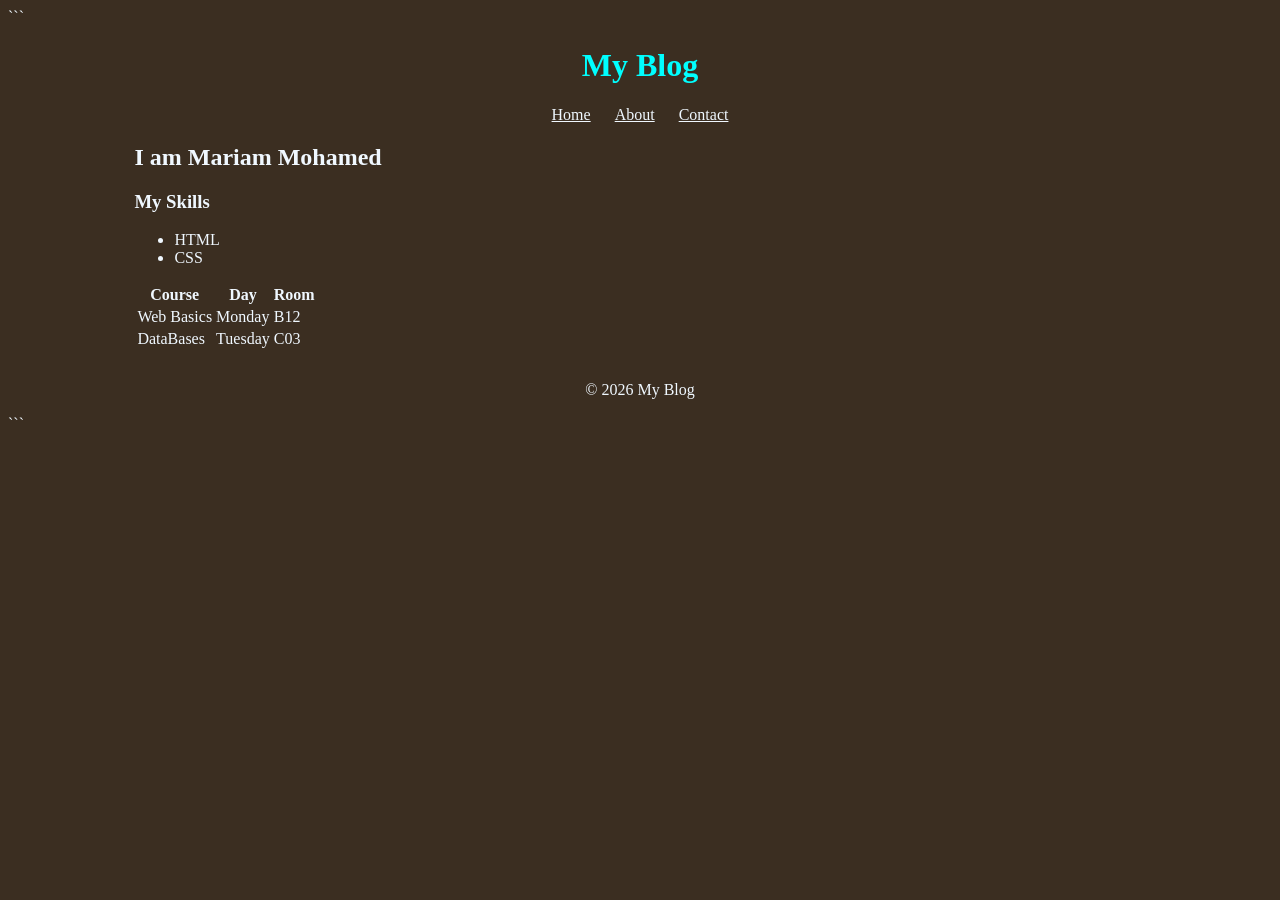
==== index.html @ 4aaa9b58 "Initial commit" ====
<!DOCTYPE html>

<html lang="en">
<head>
    <meta charset="UTF-8">
    <meta name="viewport" content="width=device-width, initial-scale=1.0">
    <title>My Blog</title>
    <link rel="stylesheet" href="css/Stylesheet.css">
</head>

<body>

```
<header>
    <h1>My Blog</h1>

    <nav>
        <a href="index.html">Home</a>
        <a href="about.html">About</a>
        <a href="contact.html">Contact</a>
    </nav>
</header>

<main>
<h2>I am Mariam Mohamed</h2>
    <h3>My Skills</h3>

    <ul>
        <li>HTML</li>
        <li>CSS</li>
    </ul>

    <table>
        <thead>
            <tr>
                <th>Course</th>
                <th>Day</th>
                <th>Room</th>
            </tr>
        </thead>

        <tbody>
            <tr>
                <td>Web Basics</td>
                <td>Monday</td>
                <td>B12</td>
            </tr>

            <tr>
                <td>DataBases</td>
                <td>Tuesday</td>
                <td>C03</td>
            </tr>
        </tbody>
    </table>
</main>

<footer>
    <p>&copy; 2026 My Blog</p>
</footer>
```

</body>
</html>
---- css/Stylesheet.css ----
h1 {
color: rgb(0, 255, 255);
width: 100%;
text-align: center;
}

body {
background-color: rgb(59, 46, 33);
color: aliceblue;
}

nav {
text-align: center;
}

nav a {
color: aliceblue;
margin: 10px;
}

main {
width: 80%;
margin: auto;
}

input, select, textarea {
margin-top: 5px;
padding: 5px;
}

fieldset {
margin-top: 15px;
}

button {
padding: 8px 15px;
}

footer {
text-align: center;
margin-top: 30px;
}
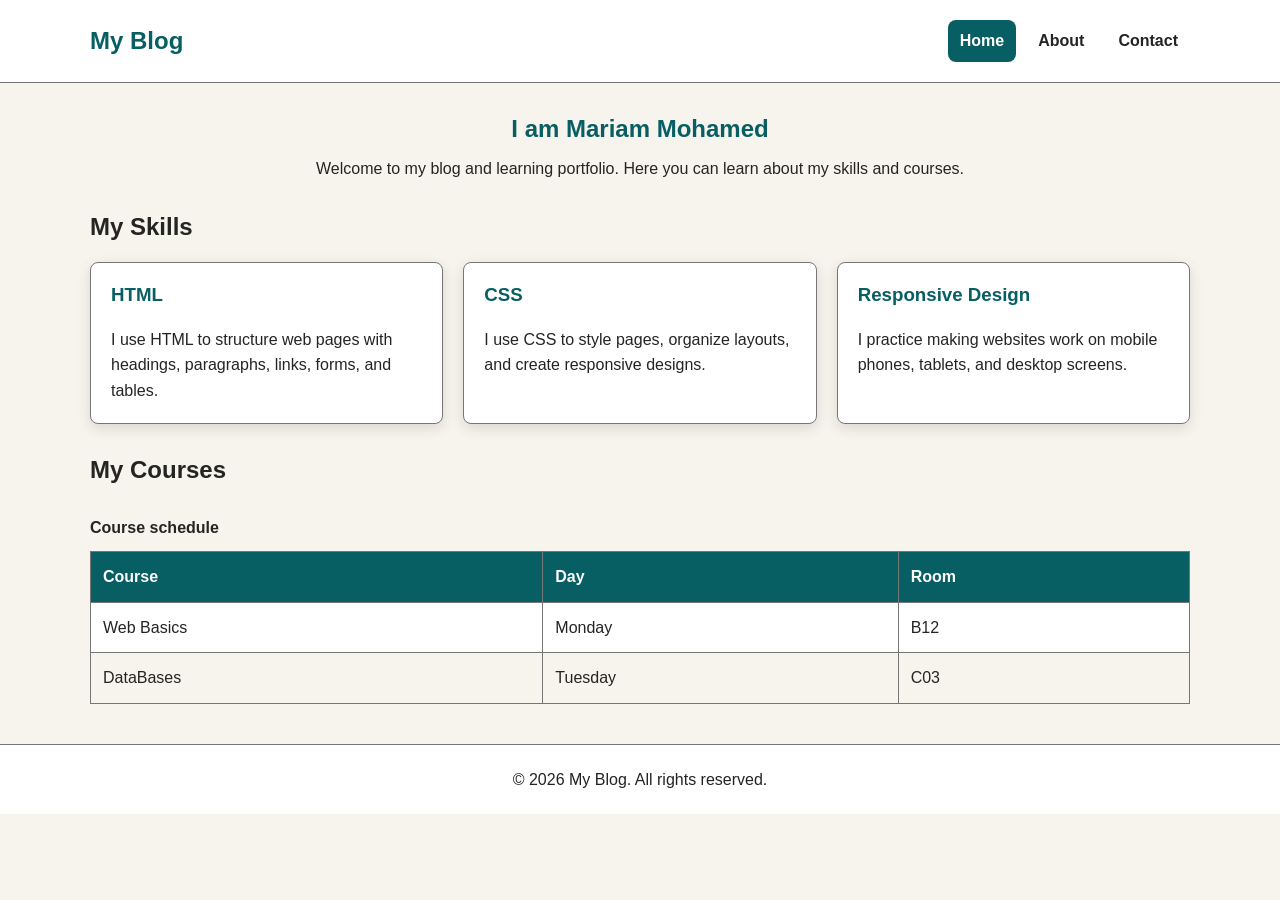
==== commit a7b747ee: "Assigment2" ====
--- a/index.html
+++ b/index.html
@@ -1,64 +1,88 @@
 <!DOCTYPE html>
-
 <html lang="en">
 <head>
     <meta charset="UTF-8">
     <meta name="viewport" content="width=device-width, initial-scale=1.0">
-    <title>My Blog</title>
+    <meta name="description" content="Mariam Mohamed's personal blog and learning portfolio.">
+    <title>My Blog | Home</title>
     <link rel="stylesheet" href="css/Stylesheet.css">
 </head>
-
 <body>
 
-```
-<header>
-    <h1>My Blog</h1>
+    <header class="site-header">
+        <div class="container header-content">
+            <a class="site-logo" href="index.html">My Blog</a>
 
-    <nav>
-        <a href="index.html">Home</a>
-        <a href="about.html">About</a>
-        <a href="contact.html">Contact</a>
-    </nav>
-</header>
+            <nav aria-label="Main navigation">
+                <ul>
+                    <li><a href="index.html" aria-current="page">Home</a></li>
+                    <li><a href="about.html">About</a></li>
+                    <li><a href="contact.html">Contact</a></li>
+                </ul>
+            </nav>
+        </div>
+    </header>
 
-<main>
-<h2>I am Mariam Mohamed</h2>
-    <h3>My Skills</h3>
+    <main>
+        <section class="page-intro">
+            <h1>I am Mariam Mohamed</h1>
+            <p>Welcome to my blog and learning portfolio. Here you can learn about my skills and courses.</p>
+        </section>
 
-    <ul>
-        <li>HTML</li>
-        <li>CSS</li>
-    </ul>
+        <section class="section" aria-labelledby="skills-heading">
+            <h2 id="skills-heading">My Skills</h2>
 
-    <table>
-        <thead>
-            <tr>
-                <th>Course</th>
-                <th>Day</th>
-                <th>Room</th>
-            </tr>
-        </thead>
+            <div class="card-grid">
+                <article class="card">
+                    <h3>HTML</h3>
+                    <p>I use HTML to structure web pages with headings, paragraphs, links, forms, and tables.</p>
+                </article>
 
-        <tbody>
-            <tr>
-                <td>Web Basics</td>
-                <td>Monday</td>
-                <td>B12</td>
-            </tr>
+                <article class="card">
+                    <h3>CSS</h3>
+                    <p>I use CSS to style pages, organize layouts, and create responsive designs.</p>
+                </article>
 
-            <tr>
-                <td>DataBases</td>
-                <td>Tuesday</td>
-                <td>C03</td>
-            </tr>
-        </tbody>
-    </table>
-</main>
+                <article class="card">
+                    <h3>Responsive Design</h3>
+                    <p>I practice making websites work on mobile phones, tablets, and desktop screens.</p>
+                </article>
+            </div>
+        </section>
 
-<footer>
-    <p>&copy; 2026 My Blog</p>
-</footer>
-```
+        <section class="section" aria-labelledby="courses-heading">
+            <h2 id="courses-heading">My Courses</h2>
+
+            <div class="table-wrapper">
+                <table>
+                    <caption>Course schedule</caption>
+                    <thead>
+                        <tr>
+                            <th scope="col">Course</th>
+                            <th scope="col">Day</th>
+                            <th scope="col">Room</th>
+                        </tr>
+                    </thead>
+                    <tbody>
+                        <tr>
+                            <td>Web Basics</td>
+                            <td>Monday</td>
+                            <td>B12</td>
+                        </tr>
+                        <tr>
+                            <td>DataBases</td>
+                            <td>Tuesday</td>
+                            <td>C03</td>
+                        </tr>
+                    </tbody>
+                </table>
+            </div>
+        </section>
+    </main>
+
+    <footer>
+        <p>&copy; 2026 My Blog. All rights reserved.</p>
+    </footer>
 
 </body>
-</html>
+</html>
--- a/css/Stylesheet.css
+++ b/css/Stylesheet.css
@@ -1,42 +1,531 @@
+
+:root {
+    --primary: #075e63;
+    --primary-hover: #06494d;
+    --background: #f7f4ed;
+    --surface: #ffffff;
+    --text: #242424;
+    --muted-text: #4b4b4b;
+    --border: #767676;
+    --alert-background: #e8f4e9;
+    --alert-text: #174b23;
+    --radius: 8px;
+    --shadow: 0 4px 14px rgba(0, 0, 0, 0.12);
+    --container-width: 1100px;
+}
+
+* {
+    box-sizing: border-box;
+}
+
+html {
+    scroll-behavior: smooth;
+}
+
+body {
+    margin: 0;
+    background-color: var(--background);
+    color: var(--text);
+    font-family: Arial, Helvetica, sans-serif;
+    font-size: 16px;
+    line-height: 1.6;
+}
+
+img {
+    max-width: 100%;
+    height: auto;
+}
+
+a {
+    color: var(--primary);
+}
+
+a:hover {
+    text-decoration-thickness: 2px;
+}
+
+a:focus-visible,
+button:focus-visible,
+input:focus-visible,
+select:focus-visible,
+textarea:focus-visible,
+summary:focus-visible {
+    outline: 3px solid #c05a00;
+    outline-offset: 3px;
+}
+
+h1,
+h2,
+h3 {
+    line-height: 1.3;
+}
+
 h1 {
-color: rgb(0, 255, 255);
-width: 100%;
-text-align: center;
-}
-
-body {
-background-color: rgb(59, 46, 33);
-color: aliceblue;
+    color: var(--primary);
+    text-align: center;
+    margin: 0;
+}
+
+h2 {
+    margin-top: 0;
+}
+
+p {
+    margin-top: 0;
+}
+
+
+.container {
+    width: min(92%, var(--container-width));
+    margin-inline: auto;
+}
+
+
+.site-header {
+    background-color: var(--surface);
+    border-bottom: 1px solid var(--border);
+    padding: 20px 0;
+}
+
+.header-content {
+    display: flex;
+    align-items: center;
+    justify-content: space-between;
+    flex-wrap: wrap;
+    gap: 16px;
+}
+
+.site-logo {
+    color: var(--primary);
+    font-size: 1.5rem;
+    font-weight: 700;
+    text-decoration: none;
 }
 
 nav {
-text-align: center;
+    text-align: center;
+}
+
+nav ul {
+    display: flex;
+    justify-content: center;
+    flex-wrap: wrap;
+    gap: 10px;
+    list-style: none;
+    padding: 0;
+    margin: 0;
 }
 
 nav a {
-color: aliceblue;
-margin: 10px;
+    display: inline-block;
+    color: var(--text);
+    font-weight: 700;
+    text-decoration: none;
+    padding: 8px 12px;
+    border-radius: var(--radius);
+}
+
+nav a:hover,
+nav a[aria-current="page"] {
+    background-color: var(--primary);
+    color: #ffffff;
 }
 
 main {
-width: 80%;
-margin: auto;
-}
-
-input, select, textarea {
-margin-top: 5px;
-padding: 5px;
+    width: min(92%, var(--container-width));
+    margin: 30px auto;
+}
+
+.section {
+    margin-block: 30px;
+}
+
+.page-intro {
+    text-align: center;
+    margin-bottom: 28px;
+}
+
+.page-intro p {
+    max-width: 700px;
+    margin: 12px auto 0;
+}
+
+.card {
+    background-color: var(--surface);
+    border: 1px solid var(--border);
+    border-radius: var(--radius);
+    padding: 20px;
+    box-shadow: var(--shadow);
+    min-width: 0;
+}
+
+.card h3 {
+    margin-top: 0;
+    color: var(--primary);
+}
+
+.card p:last-child {
+    margin-bottom: 0;
+}
+
+.card-grid {
+    display: grid;
+    grid-template-columns: 1fr;
+    gap: 20px;
+}
+
+.wide-card {
+    grid-column: 1 / -1;
+}
+
+/* Tablet */
+@media (min-width: 701px) {
+    .card-grid {
+        grid-template-columns: repeat(2, minmax(0, 1fr));
+    }
+}
+
+/* Desktop */
+@media (min-width: 1024px) {
+    .card-grid {
+        grid-template-columns: repeat(3, minmax(0, 1fr));
+    }
+}
+
+.table-wrapper {
+    width: 100%;
+    overflow-x: auto;
+    margin-block: 16px;
+}
+
+table {
+    width: 100%;
+    border-collapse: collapse;
+    background-color: var(--surface);
+}
+
+caption {
+    text-align: left;
+    font-weight: 700;
+    padding: 10px 0;
+}
+
+th,
+td {
+    border: 1px solid var(--border);
+    padding: 12px;
+    text-align: left;
+}
+
+th {
+    background-color: var(--primary);
+    color: #ffffff;
+}
+
+tbody tr:nth-child(even) {
+    background-color: var(--background);
+}
+
+form {
+    width: 100%;
+}
+
+.form-group {
+    margin-bottom: 18px;
+}
+
+label,
+.label {
+    display: block;
+    font-weight: 700;
+    margin-bottom: 6px;
+}
+
+input,
+select,
+textarea {
+    display: block;
+    width: 100%;
+    margin-top: 5px;
+    padding: 11px 12px;
+    font: inherit;
+    color: var(--text);
+    background-color: var(--surface);
+    border: 1px solid var(--border);
+    border-radius: 5px;
+}
+
+textarea {
+    min-height: 140px;
+    resize: vertical;
 }
 
 fieldset {
-margin-top: 15px;
-}
-
+    border: 1px solid var(--border);
+    border-radius: var(--radius);
+    padding: 16px;
+    margin: 20px 0;
+}
+
+legend {
+    font-weight: 700;
+    padding-inline: 6px;
+}
+
+.choice-group {
+    display: flex;
+    flex-wrap: wrap;
+    gap: 12px 22px;
+}
+
+.choice {
+    display: flex;
+    align-items: center;
+    gap: 8px;
+    font-weight: 400;
+    margin: 0;
+}
+
+.choice input {
+    width: auto;
+    margin: 0;
+}
+
+.help-text {
+    color: var(--muted-text);
+    font-size: 0.9rem;
+    margin-top: 5px;
+}
+
+
+.btn,
 button {
-padding: 8px 15px;
+    display: inline-block;
+    border: 2px solid var(--primary);
+    border-radius: var(--radius);
+    padding: 10px 18px;
+    font: inherit;
+    font-weight: 700;
+    text-align: center;
+    text-decoration: none;
+    cursor: pointer;
+    background-color: var(--primary);
+    color: #ffffff;
+}
+
+.btn:hover,
+button:hover {
+    background-color: var(--primary-hover);
+    border-color: var(--primary-hover);
+    color: #ffffff;
+}
+
+.btn-outline {
+    background-color: transparent;
+    color: var(--primary);
+}
+
+.btn-outline:hover {
+    background-color: var(--primary);
+    color: #ffffff;
+}
+
+button:disabled,
+.btn:disabled {
+    background-color: #d6d6d6;
+    color: #444444;
+    border-color: #777777;
+    cursor: not-allowed;
+}
+
+.alert {
+    padding: 14px 16px;
+    border: 1px solid #397548;
+    border-left: 6px solid #236b36;
+    border-radius: var(--radius);
+    background-color: var(--alert-background);
+    color: var(--alert-text);
+    margin-block: 20px;
+}
+
+.alert strong {
+    display: block;
+    margin-bottom: 4px;
+}
+
+
+.modal-overlay {
+    display: none;
+}
+
+.modal-overlay:target {
+    display: flex;
+    position: fixed;
+    inset: 0;
+    z-index: 1000;
+    align-items: center;
+    justify-content: center;
+    padding: 20px;
+    background-color: rgba(0, 0, 0, 0.78);
+    overflow-y: auto;
+}
+
+.modal-dialog {
+    width: min(100%, 520px);
+    max-height: 90vh;
+    overflow-y: auto;
+    background-color: var(--surface);
+    color: var(--text);
+    border-radius: var(--radius);
+    padding: 24px;
+    box-shadow: var(--shadow);
+}
+
+.modal-dialog h2 {
+    color: var(--primary);
+}
+
+.modal-actions {
+    display: flex;
+    flex-wrap: wrap;
+    gap: 10px;
+    margin-top: 20px;
 }
 
 footer {
-text-align: center;
-margin-top: 30px;
-}
+    text-align: center;
+    margin-top: 40px;
+    padding: 22px 16px;
+    background-color: var(--surface);
+    border-top: 1px solid var(--border);
+}
+
+footer p {
+    margin: 0;
+}
+
+
+@media (max-width: 700px) {
+    .header-content {
+        flex-direction: column;
+    }
+
+    nav ul {
+        gap: 4px;
+    }
+
+    nav a {
+        padding: 8px;
+    }
+
+    main {
+        margin-top: 22px;
+    }
+
+    .card {
+        padding: 16px;
+    }
+
+    th,
+    td {
+        padding: 9px;
+    }
+
+    .modal-dialog {
+        padding: 18px;
+    }
+}
+
+@media (prefers-color-scheme: dark) {
+    :root {
+        color-scheme: dark;
+        --primary: #75dce0;
+        --primary-hover: #9ce9ec;
+        --background: #17191b;
+        --surface: #242729;
+        --text: #f5f5f5;
+        --muted-text: #d0d0d0;
+        --border: #8a8f93;
+        --alert-background: #183a26;
+        --alert-text: #e0f5e5;
+        --shadow: 0 4px 14px rgba(0, 0, 0, 0.35);
+    }
+
+    body {
+        background-color: var(--background);
+        color: var(--text);
+    }
+
+    .site-header,
+    footer,
+    .card,
+    table,
+    .modal-dialog {
+        background-color: var(--surface);
+        color: var(--text);
+    }
+
+    nav a {
+        color: var(--text);
+    }
+
+    nav a:hover,
+    nav a[aria-current="page"] {
+        background-color: var(--primary);
+        color: #101718;
+    }
+
+    input,
+    select,
+    textarea {
+        background-color: #17191b;
+        color: var(--text);
+        border-color: var(--border);
+    }
+
+    .btn,
+    button {
+        background-color: var(--primary);
+        border-color: var(--primary);
+        color: #101718;
+    }
+
+    .btn:hover,
+    button:hover {
+        background-color: var(--primary-hover);
+        border-color: var(--primary-hover);
+        color: #101718;
+    }
+
+    .btn-outline {
+        background-color: transparent;
+        color: var(--primary);
+    }
+
+    .btn-outline:hover {
+        background-color: var(--primary);
+        color: #101718;
+    }
+
+    th {
+        background-color: #075e63;
+        color: #ffffff;
+    }
+
+    tbody tr:nth-child(even) {
+        background-color: #303437;
+    }
+
+    .alert {
+        background-color: var(--alert-background);
+        color: var(--alert-text);
+        border-color: #76b886;
+    }
+
+    button:disabled,
+    .btn:disabled {
+        background-color: #414548;
+        color: #eeeeee;
+        border-color: #8a8f93;
+    }
+}
